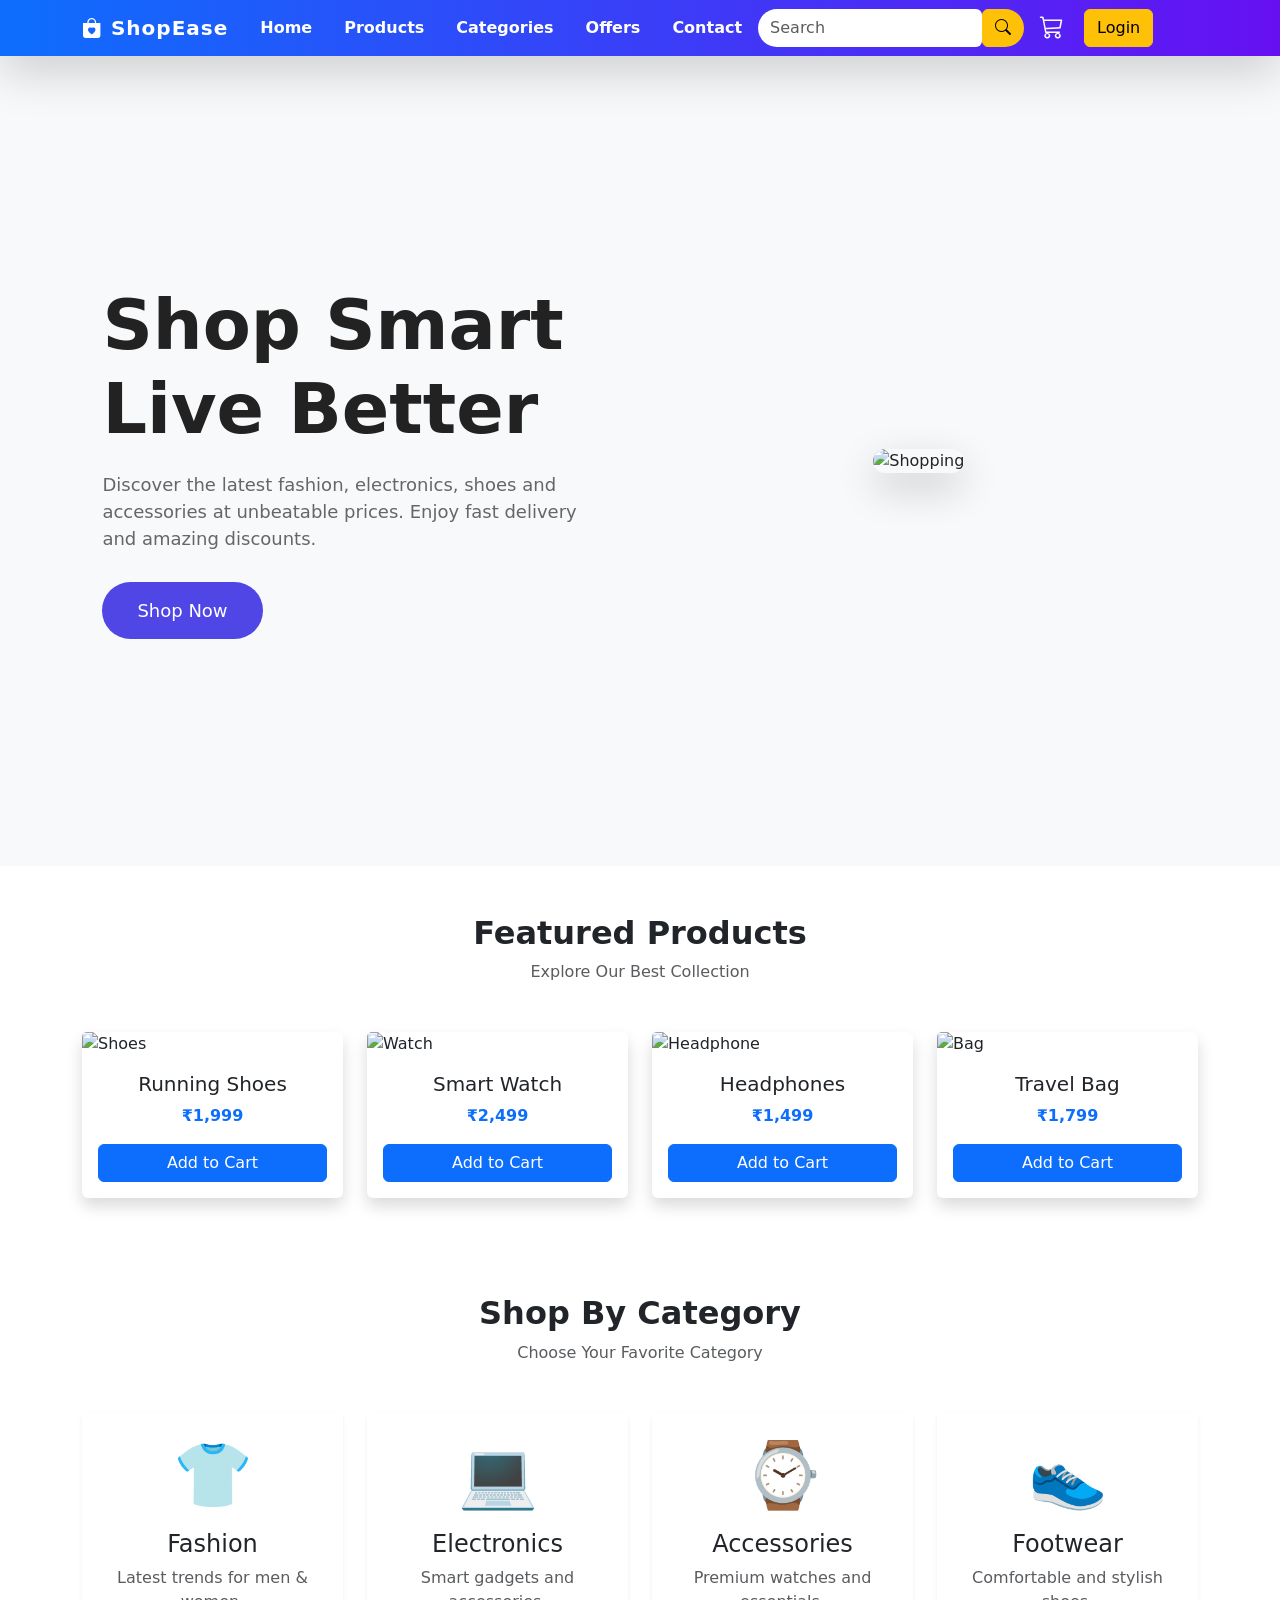
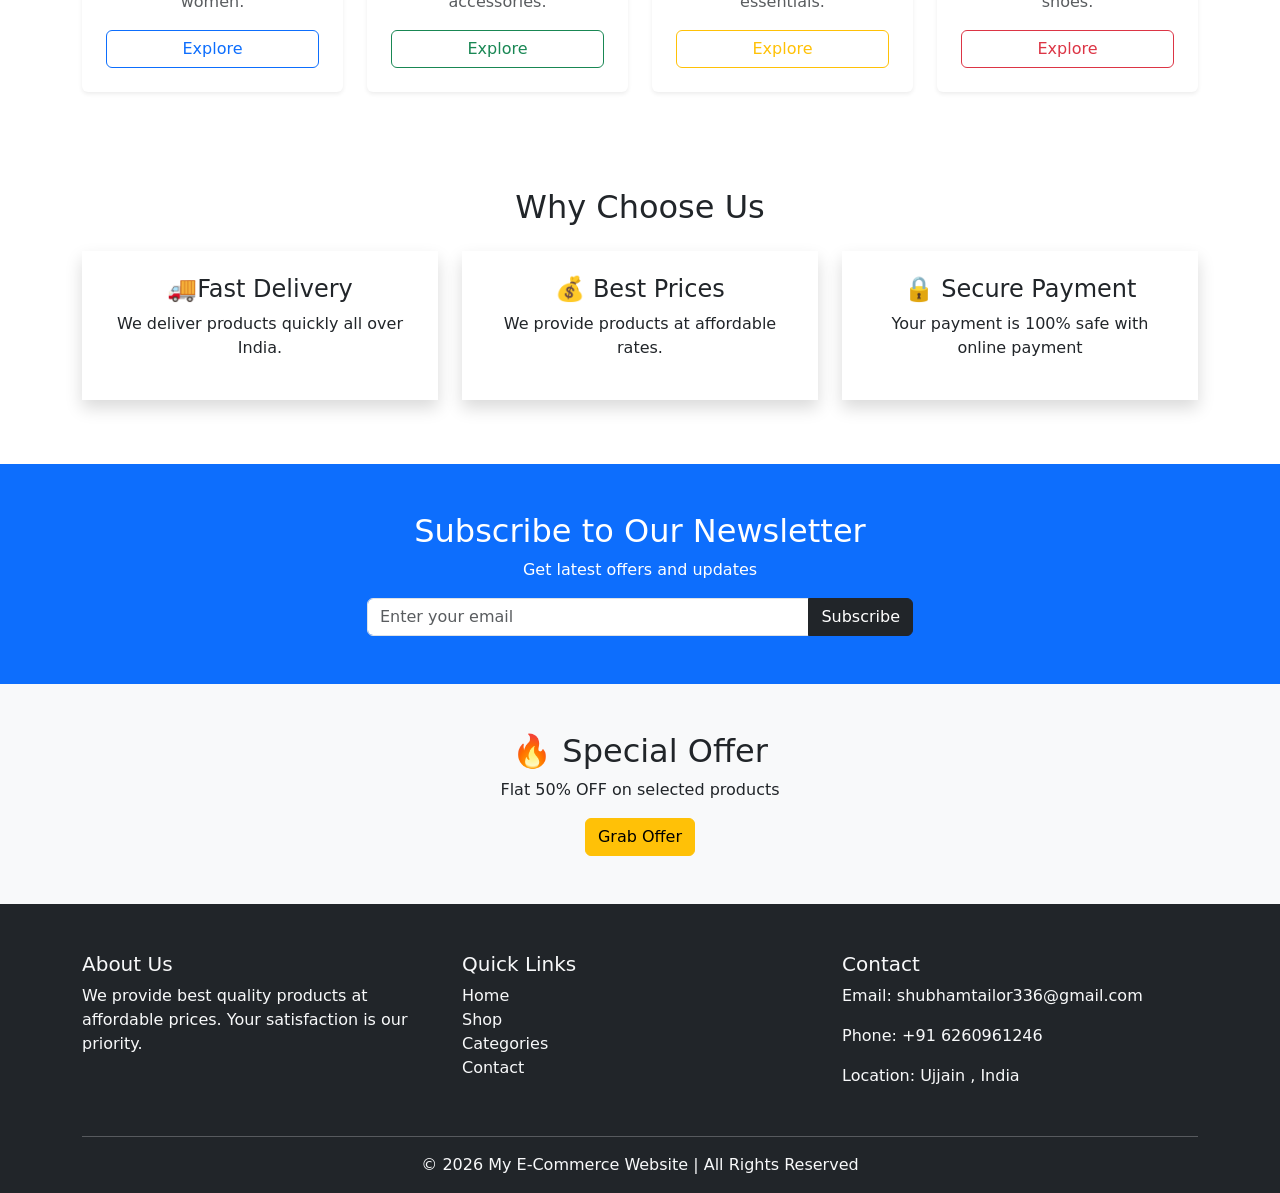
==== index.html @ e6c122c5 "first commit" ====
<!DOCTYPE html>
<html lang="en">
<head>
    <meta charset="UTF-8">
    <meta name="viewport" content="width=device-width, initial-scale=1.0">
    <title>ShopEase</title>
<link rel="stylesheet" href="shop.css">
    <link href="https://cdn.jsdelivr.net/npm/bootstrap@5.3.7/dist/css/bootstrap.min.css" rel="stylesheet">
    <link rel="stylesheet" href="https://cdn.jsdelivr.net/npm/bootstrap-icons@1.13.1/font/bootstrap-icons.min.css">

</head>

<body>

<nav class="navbar navbar-expand-lg shadow-lg sticky-top">
    <div class="container">
        <a id="logo"  class="navbar-brand" href="#">
            <i class="bi bi-bag-heart-fill"></i> ShopEase
        </a>
        <div class="collapse navbar-collapse" id="navbarNav">

            <ul class="navbar-nav mx-auton fw-bold">

                <li class="nav-item">
                    <a class="nav-link active" href="#">Home</a>
                </li>
                <li class="nav-item">
                    <a class="nav-link" href="fashion.html">Products</a>
                </li>
                <li class="nav-item">
                    <a class="nav-link" href="#categories">Categories</a>
                </li>
                <li class="nav-item">
                    <a class="nav-link" href="footwear.html">Offers</a>
                </li>
                <li class="nav-item">
                    <a class="nav-link" href="contact.html">Contact</a>
                </li>

            </ul>

            <form class="d-flex search-box me-3">
                <input class="form-control" type="search" placeholder="Search">
                <button class="btn btn-warning">
                     <i class="bi bi-search"></i>
                </button>
            </form>

            <a href="fashion.html"><i class="bi bi-cart3 cart-icon"></i></a>

        <a href="login.html"><button class="btn btn-warning login-btn">
                Login
            </button></a> 

        </div>
    </div>
</nav>
<section class="hero">

    <div class="hero-content">
        <h1>Shop Smart <br> Live Better</h1>
        <p>
            Discover the latest fashion, electronics, shoes and accessories
            at unbeatable prices. Enjoy fast delivery and amazing discounts.
        </p>
        <button>Shop Now</button>
    </div>

    <div class="hero-image">
        <img src="https://images.unsplash.com/photo-1523381210434-271e8be1f52b?w=700" alt="Shopping">
    </div>
</section>
<section class="container py-5">
    <div class="text-center mb-5">
        <h2 class="fw-bold">Featured Products</h2>
        <p class="text-muted">Explore Our Best Collection</p>
    </div>
    <div class="row g-4">
        <div id="card" class="col-lg-3 col-md-6">
            <div class="card shadow border-0 h-100">
                <img src="https://images.unsplash.com/photo-1542291026-7eec264c27ff?w=500"
                    class="card-img-top" alt="Shoes">

                <div class="card-body text-center">
                    <h5 class="card-title">Running Shoes</h5>
                    <p class="text-primary fw-bold">₹1,999</p>

                    <a href="#" class="btn btn-primary w-100">
                        Add to Cart
                    </a>
                </div>
            </div>
        </div>
        <div  id="card"class="col-lg-3 col-md-6">
            <div class="card shadow border-0 h-100">
                <img src="https://images.unsplash.com/photo-1523275335684-37898b6baf30?w=500"
                    class="card-img-top" alt="Watch">

                <div class="card-body text-center">
                    <h5 class="card-title">Smart Watch</h5>
                    <p class="text-primary fw-bold">₹2,499</p>

                    <a href="#" class="btn btn-primary w-100">
                        Add to Cart
                    </a>
                </div>
            </div>
        </div>
        <div  id="card"class="col-lg-3 col-md-6">
            <div class="card shadow border-0 h-100">
                <img src="https://images.unsplash.com/photo-1505740420928-5e560c06d30e?w=500"
                    class="card-img-top" alt="Headphone">

                <div class="card-body text-center">
                    <h5 class="card-title">Headphones</h5>
                    <p class="text-primary fw-bold">₹1,499</p>

                    <a href="#" class="btn btn-primary w-100">
                        Add to Cart
                    </a>
                </div>
            </div>
        </div>

        <div id="card" class="col-lg-3 col-md-6">
            <div class="card shadow border-0 h-100">
                <img src="https://images.unsplash.com/photo-1548036328-c9fa89d128fa?w=500"
                    class="card-img-top" alt="Bag">

                <div class="card-body text-center">
                    <h5 class="card-title">Travel Bag</h5>
                    <p class="text-primary fw-bold">₹1,799</p>

                    <a href="#" class="btn btn-primary w-100">
                        Add to Cart
                    </a>
                </div>
            </div>
        </div>
    </div>
</section>

<section class="container py-5">

    <div class="text-center mb-5">
        <h2 class="fw-bold">Shop By Category</h2>
        <p class="text-muted">Choose Your Favorite Category</p>
    </div>

    <div id="categories" class="row g-4">
        <div class="col-lg-3 col-md-6">
            <div class="card text-center shadow-sm border-0 p-4 h-100">
                <div class=" mb-3  display-3">👕</div>
                <h4>Fashion</h4>
                <p class="text-muted">Latest trends for men & women.</p>
                <a href="fashion.html" class="btn btn-outline-primary">Explore</a>
            </div>
        </div>

        <div class="col-lg-3 col-md-6">
            <div class="card text-center shadow-sm border-0 p-4 h-100">
                <div class="display-3 mb-3">💻</div>
                <h4>Electronics</h4>
                <p class="text-muted">Smart gadgets and accessories.</p>
                <a href="electronic.html" class="btn btn-outline-success">Explore</a>
            </div>
        </div>

        <div class="col-lg-3 col-md-6">
            <div class="card text-center shadow-sm border-0 p-4 h-100">
                <div class="display-3 mb-3">⌚</div>
                <h4>Accessories</h4>
                <p class="text-muted">Premium watches and essentials.</p>
                <a href="accessories.html " class="btn btn-outline-warning">Explore</a>
            </div>
        </div>

        <div class="col-lg-3 col-md-6">
            <div class="card text-center shadow-sm border-0 p-4 h-100">
                <div class="display-3 mb-3">👟</div>
                <h4>Footwear</h4>
                <p class="text-muted">Comfortable and stylish shoes.</p>
                <a href="footwear.html" class="btn btn-outline-danger">Explore</a>
            </div>
        </div>

    </div>
</section>
    <section   class="py-5">
  <div class="container text-center">
    <h2 class="mb-4">Why Choose Us</h2>

    <div class="row">

      <div id="card2" class="col-md-4 mb-3">
        <div class="p-4 shadow bg-white">
          <h4>🚚Fast Delivery</h4>
          <p>We deliver products quickly all over India.</p>
        </div>
      </div>

      <div   id="card2"class="col-md-4 mb-3">
        <div class="p-4 shadow bg-white">
          <h4>💰 Best Prices</h4>
          <p>We provide products at affordable rates.</p>
        </div>
      </div>

      <div  id="card2" class="col-md-4 mb-3">
        <div class="p-4 shadow bg-white">
          <h4>🔒 Secure Payment</h4>
          <p>Your payment is 100% safe with <br> online payment</p>
        </div>
      </div>
    </div>
  </div>
</section>
<section class="bg-primary text-white text-center py-5">
  <div class="container">
    <h2>Subscribe to Our Newsletter</h2>
    <p>Get latest offers and updates</p>
    <div class="row justify-content-center">
      <div class="col-md-6">
        <div class="input-group">
          <input type="email" class="form-control" placeholder="Enter your email">
          <button class="btn btn-dark">Subscribe</button>
        </div>
      </div>
    </div>
  </div>
</section>
<section class="py-5 text-center bg-light">
  <div class="container">
    <h2>🔥 Special Offer</h2>
    <p>Flat 50% OFF on selected products</p>
    <a href="#" class="btn btn-warning">Grab Offer</a>
  </div>
</section>
<footer class="bg-dark text-light pt-5 pb-3">
  <div class="container">
    <div class="row">

      <div class="col-md-4 mb-3">
        <h5>About Us</h5>
        <p>
          We provide best quality products at affordable prices.
          Your satisfaction is our priority.
        </p>
      </div>

      
      <div class="col-md-4 mb-3">
        <h5>Quick Links</h5>
        <ul class="list-unstyled">
          <li><a href="index.html" class="text-light text-decoration-none">Home</a></li>
          <li><a href="fashion.html" class="text-light text-decoration-none">Shop</a></li>
          <li><a href="footwear.html" class="text-light text-decoration-none">Categories</a></li>
          <li><a href="contact.html" class="text-light text-decoration-none">Contact</a></li>
        </ul>
      </div>

      <div class="col-md-4 mb-3">
        <h5>Contact</h5>
        <p>Email: shubhamtailor336@gmail.com</p>
        <p>Phone: +91 6260961246</p>
        <p>Location: Ujjain , India</p>
      </div>

    </div>

    <hr class="bg-light">

    <div class="text-center">
      <p class="mb-0">© 2026 My E-Commerce Website | All Rights Reserved</p>
    </div>

  </div>
</footer>

<script src="https://cdn.jsdelivr.net/npm/bootstrap@5.3.7/dist/js/bootstrap.bundle.min.js"></script>

</body>
</html>
---- shop.css ----
body{
            background:black;
        }

        .navbar{
            background: linear-gradient(90deg,#0d6efd,#6610f2);
            padding:15px 0;
        }

        .navbar-brand{
            font-size:30px;
            font-weight:bold;
            color:white!important;
            letter-spacing:1px;
            position: relative;
            right: 0;
        }

        .nav-link{
            color:white !important;
            font-weight:500;
            margin:0 8px;
            transition:.3s;
        }

        .nav-link:hover{
            color:#ffd43b !important;
            transform:translateY(-1px);
        }

        .search-box{
            border-radius:30px;
            overflow:hidden;
        }

        .search-box input{
            border:none;
        }

        .search-box input:focus{
            box-shadow:none;
        }

        .cart-icon{
            font-size:24px;
            color:white;
            margin-right:20px;
            cursor:pointer;
            transition:.3s;
        }

        .cart-icon:hover{
            color:#ffd43b;
        }

        .login-btn{
            border-radius:30px;
            padding:8px 20px;
            font-weight:bold;
        }
        #card:hover{
        transition: all 0.5s ease;
         transform: translatey(-5px);
         
        }
    .hero{
    width:100%;
    min-height:90vh;
    display:flex;
    justify-content:space-between;
    align-items:center;
    padding:60px 8%;
    background:#f8f9fa;
    gap:40px;
    }

.hero-content{
    flex:1;
}

.hero-content h1{
    font-size:70px;
    font-weight: bold;
    color:#222;
    margin-bottom:20px;
    line-height:1.2;
    animation: shubham 2s ease-out;
}
@keyframes shubham{
    from{
        transform: translateX(-200px);
        opacity: 0;
    }
    to{
     transform: translateX(0);
    }
}
.hero-content p{
    font-size:18px;
    color:#666;
    margin-bottom:30px;
    max-width:500px;
}

.hero-content button{
    padding:15px 35px;
    border:none;
    border-radius:30px;
    background:#4f46e5;
    color:white;
    font-size:18px;
    cursor:pointer;
    transition:.3s;
}

.hero-content button:hover{
    background:#2f1cc7;
    transform:translateY(-3px);
    box-shadow:0px 0px 15px darkblue;
}

.hero-image{
    flex:1;
    text-align:center;
}

.hero-image img{
    width:100%;
    max-width:550px;
    border-radius:20px;
    box-shadow:0 15px 40px rgba(0,0,0,.2);
}
#card2{
    border-radius: 5px;
}
#card2:hover{
transition: all 0.5s ease;
transform: translateY(-5px);
cursor: pointer;
border: 2px solid blue;
box-shadow: 0px 0px 10px blue;
}
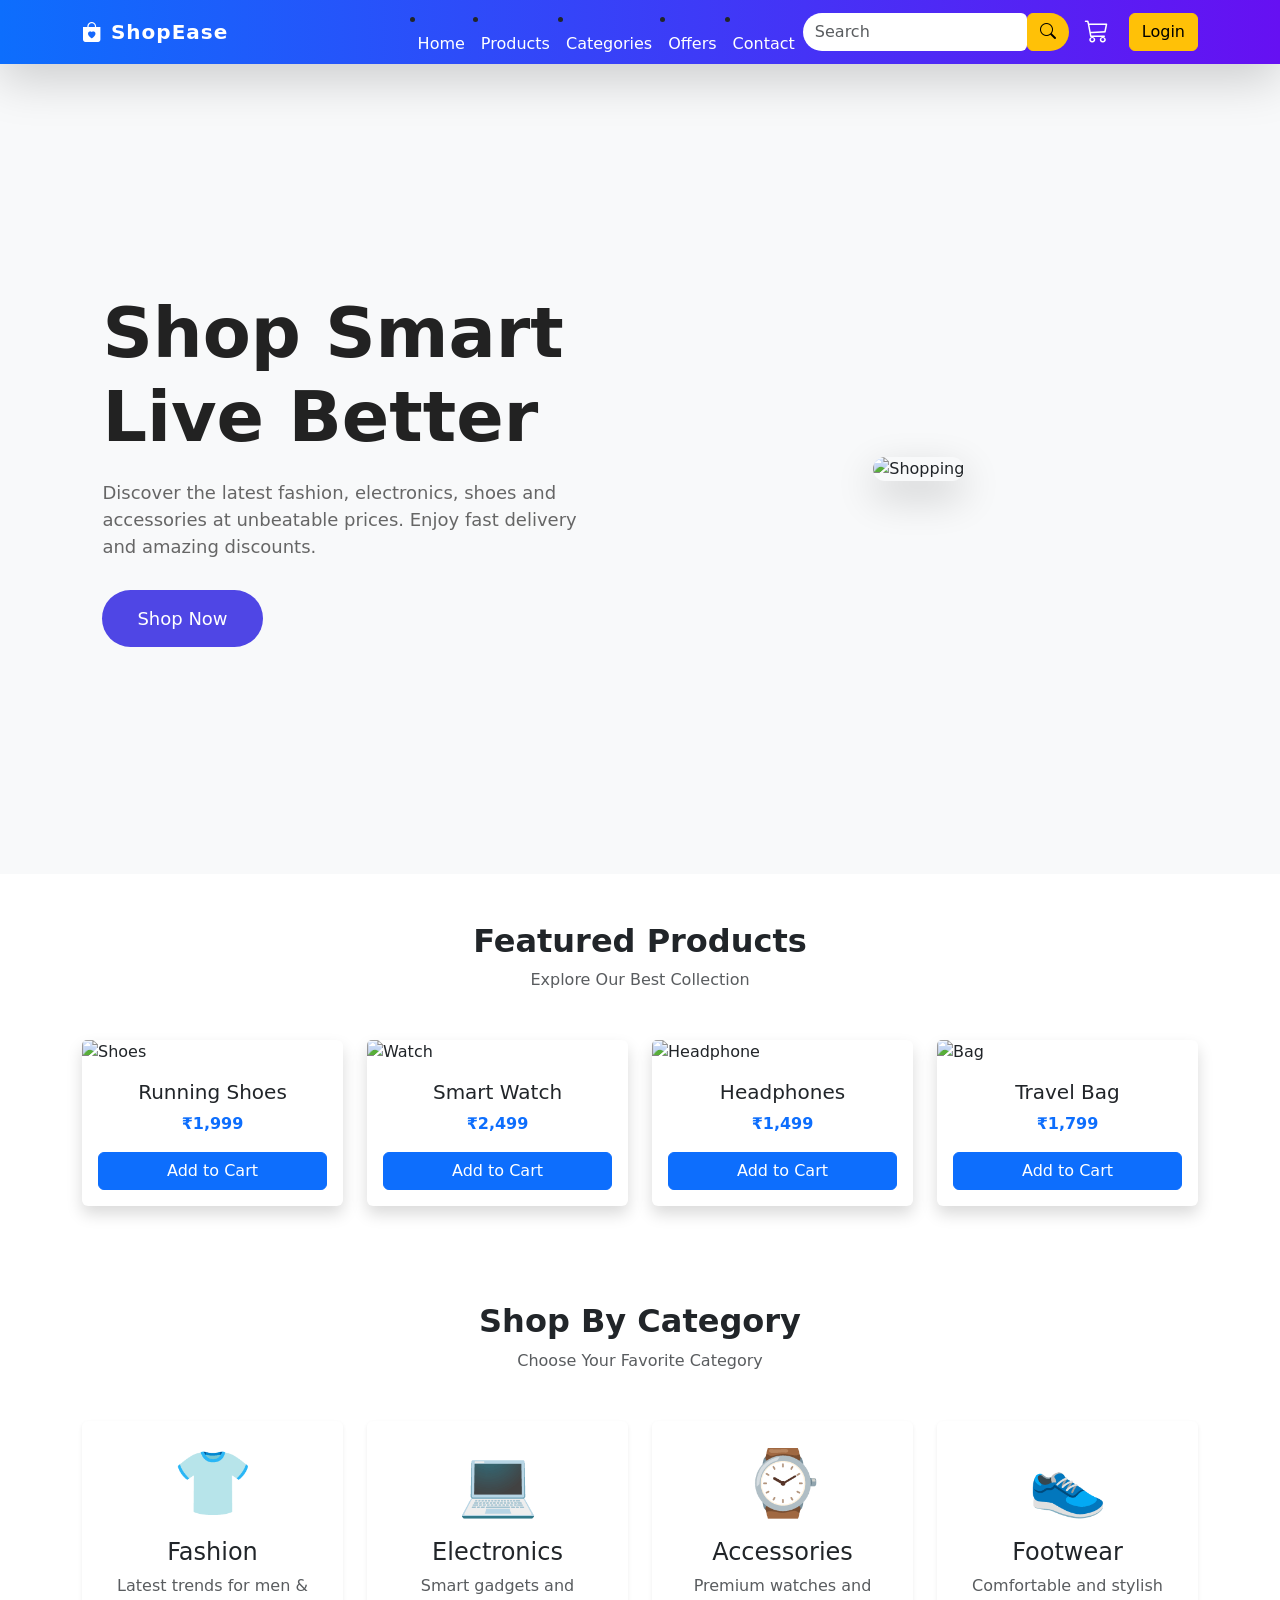
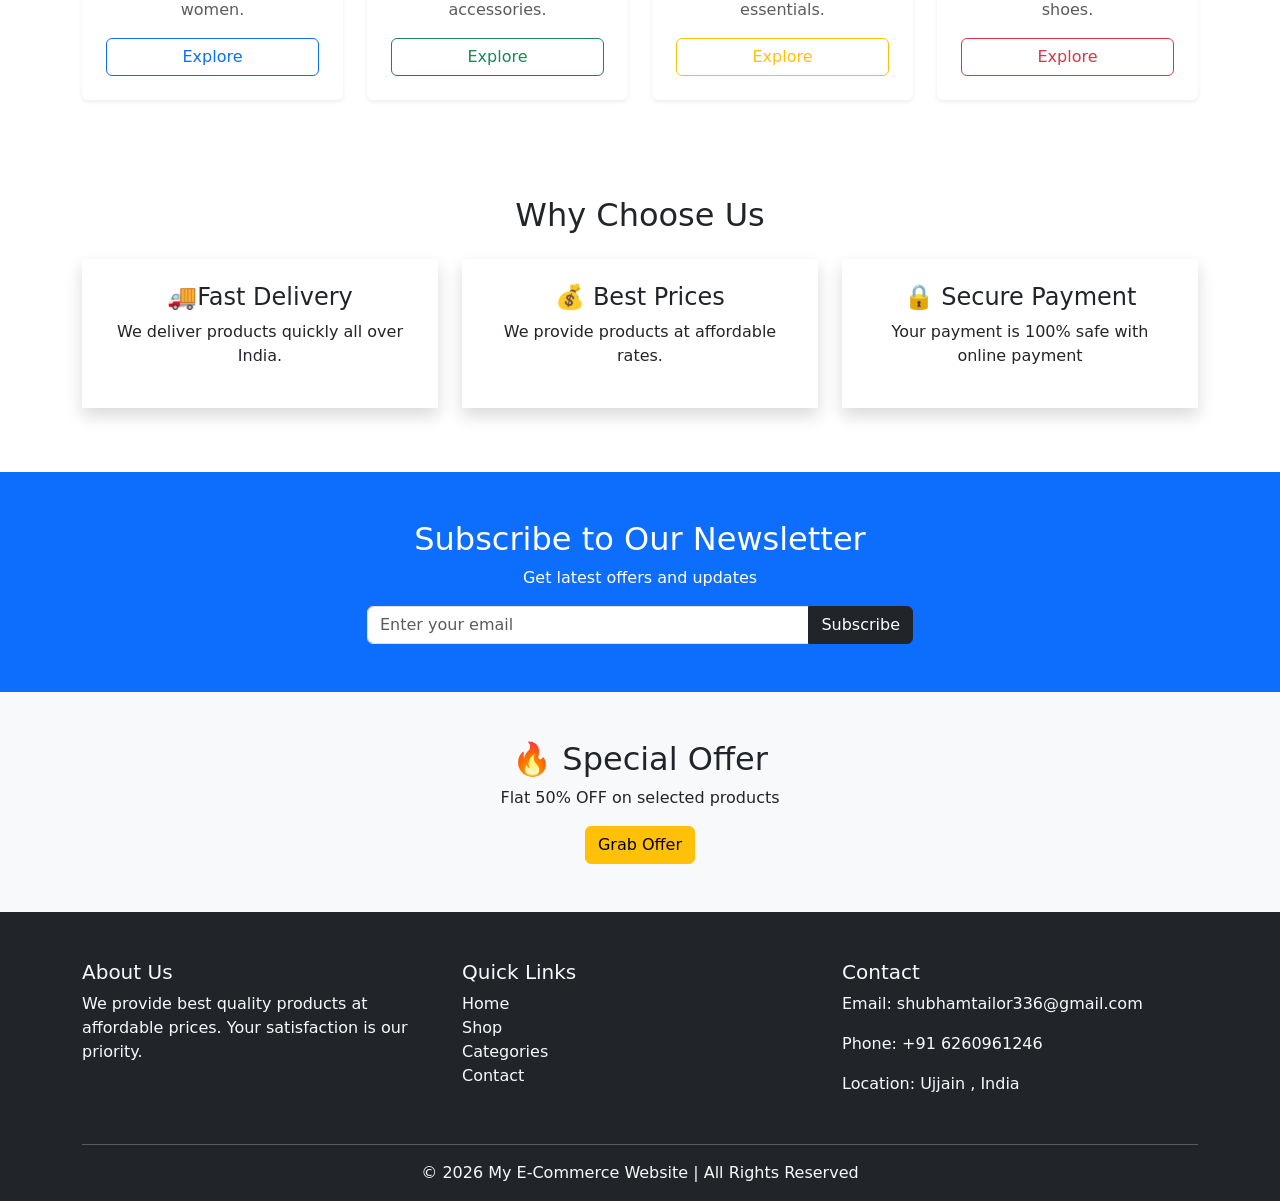
==== commit 55635b3d: "change whatshap number" ====
--- a/index.html
+++ b/index.html
@@ -17,9 +17,17 @@
         <a id="logo"  class="navbar-brand" href="#">
             <i class="bi bi-bag-heart-fill"></i> ShopEase
         </a>
+        <button class="navbar-toggler"
+type="button"
+data-bs-toggle="collapse"
+data-bs-target="#navbarNav">
+
+<span class="navbar-toggler-icon"></span>
+
+</button>
         <div class="collapse navbar-collapse" id="navbarNav">
 
-            <ul class="navbar-nav mx-auton fw-bold">
+       <ul class="navbar-nav mx-auto fw-bold"></ul>
 
                 <li class="nav-item">
                     <a class="nav-link active" href="#">Home</a>
@@ -58,12 +66,13 @@
 <section class="hero">
 
     <div class="hero-content">
-        <h1>Shop Smart <br> Live Better</h1>
+        <h1>Shop Smart <br
+            > Live Better</h1>
         <p>
             Discover the latest fashion, electronics, shoes and accessories
             at unbeatable prices. Enjoy fast delivery and amazing discounts.
         </p>
-        <button>Shop Now</button>
+         <a href="fashion.html"><button>Shop Now</button></a>
     </div>
 
     <div class="hero-image">
@@ -195,14 +204,14 @@
       <div id="card2" class="col-md-4 mb-3">
         <div class="p-4 shadow bg-white">
           <h4>🚚Fast Delivery</h4>
-          <p>We deliver products quickly all over India.</p>
+          <p>We deliver products quickly all over  <br>India.</p>
         </div>
       </div>
 
       <div   id="card2"class="col-md-4 mb-3">
         <div class="p-4 shadow bg-white">
           <h4>💰 Best Prices</h4>
-          <p>We provide products at affordable rates.</p>
+          <p>We provide products at affordable <br>rates.</p>
         </div>
       </div>
 
--- a/shop.css
+++ b/shop.css
@@ -72,7 +72,7 @@
     padding:60px 8%;
     background:#f8f9fa;
     gap:40px;
-    }
+}
 
 .hero-content{
     flex:1;
@@ -140,3 +140,175 @@
 border: 2px solid blue;
 box-shadow: 0px 0px 10px blue;
 }
+/* ============================= */
+/* MOBILE RESPONSIVE CSS */
+/* ============================= */
+
+@media (max-width:992px){
+
+    .navbar-collapse{
+        text-align:center;
+        padding-top:20px;
+    }
+
+    .search-box{
+        width:100%;
+        margin:15px 0;
+    }
+
+    .cart-icon{
+        margin:15px 0;
+        display:block;
+        font-size:28px;
+    }
+
+    .login-btn{
+        width:100%;
+        margin-top:10px;
+    }
+
+    .hero{
+        flex-direction:column-reverse;
+        text-align:center;
+        padding:40px 5%;
+        min-height:auto;
+    }
+
+    .hero-content h1{
+        font-size:50px;
+    }
+
+    .hero-content p{
+        max-width:100%;
+    }
+
+    .hero-image img{
+        max-width:100%;
+    }
+
+}
+
+/* Tablet */
+
+@media (max-width:768px){
+
+    .navbar-brand{
+        font-size:25px;
+    }
+
+    .hero{
+        gap:25px;
+    }
+
+    .hero-content h1{
+        font-size:40px;
+    }
+
+    .hero-content p{
+        font-size:16px;
+    }
+
+    .hero-content button{
+        padding:12px 28px;
+        font-size:16px;
+    }
+
+    .card{
+        margin-bottom:20px;
+    }
+
+    footer{
+        text-align:center;
+    }
+
+}
+
+/* Mobile */
+
+@media (max-width:576px){
+
+    .navbar{
+        padding:10px 0;
+    }
+
+    .navbar-brand{
+        font-size:22px;
+    }
+
+    .hero{
+        padding:30px 20px;
+    }
+
+    .hero-content h1{
+        font-size:32px;
+        line-height:1.3;
+    }
+
+    .hero-content p{
+        font-size:15px;
+    }
+
+    .hero-content button{
+        width:100%;
+        padding:12px;
+    }
+
+    .hero-image img{
+        border-radius:15px;
+    }
+
+    .container{
+        padding-left:15px;
+        padding-right:15px;
+    }
+
+    .display-3{
+        font-size:45px;
+    }
+
+    h2{
+        font-size:28px;
+    }
+
+    .search-box{
+        width:100%;
+    }
+
+    .input-group{
+        flex-direction:column;
+        gap:10px;
+    }
+
+    .input-group input,
+    .input-group button{
+        width:100%;
+        border-radius:8px !important;
+    }
+
+    footer .col-md-4{
+        margin-bottom:30px;
+    }
+
+}
+
+/* Extra Small Mobile */
+
+@media (max-width:380px){
+
+    .hero-content h1{
+        font-size:28px;
+    }
+
+    .hero-content p{
+        font-size:14px;
+    }
+
+    .navbar-brand{
+        font-size:20px;
+    }
+
+    .login-btn{
+        font-size:14px;
+    }
+
+}
